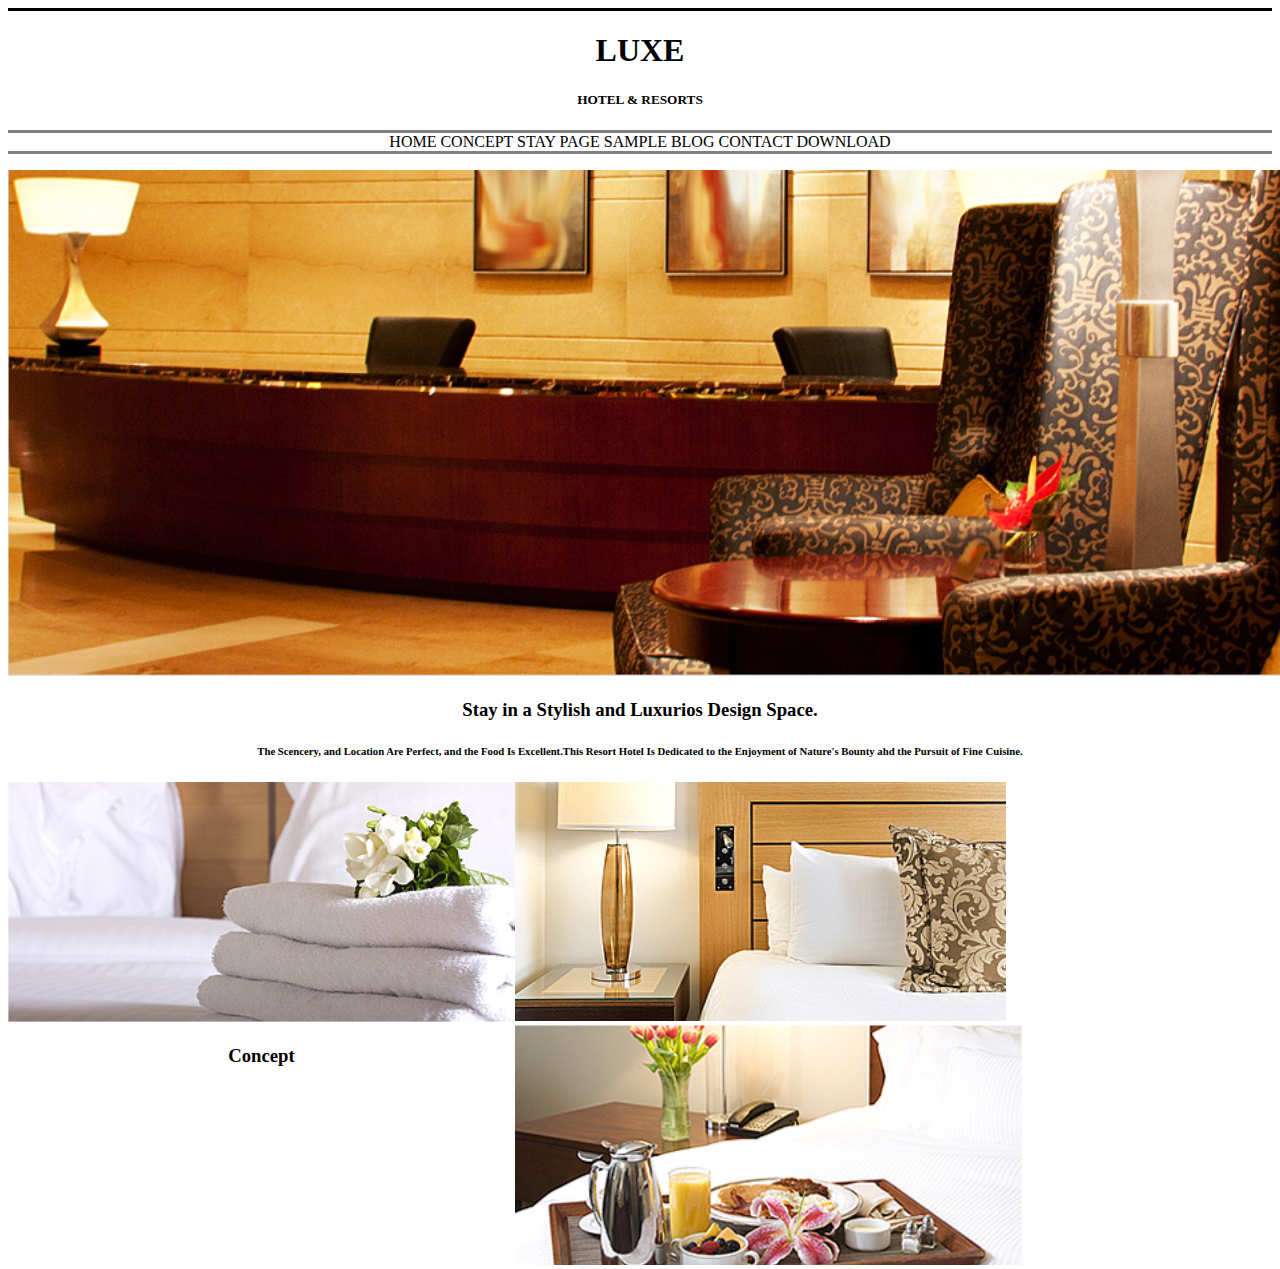
==== kadai02/index.html @ 63b829c4 "update 2023/6/7 09" ====
<!DOCTYPE html>
<html lang="ja">
<head>
    <meta charset="UTF-8">
    <meta http-equiv="X-UA-Compatible" content="IE=edge">
    <meta name="viewport" content="width=device-width, initial-scale=1.0">
    <title>課題０２</title>
    <style>
        body{
            border-top-style:solid ;
        }
        h1{
            text-align: center;
            font-weight: 700;
        }
        h5{text-align: center;}
        p{
            text-align: center;
            border-top-style:solid ;
            border-bottom-style:solid ;
            border-color: grey;
        }
        h3{
            text-align: center;
        }
        h6{
            text-align: center;
        }
        .float1{
            float: left;
            text-align: left;
        }
    </style>
</head>
<body>
    <h1>LUXE</h1>
    <h5>HOTEL & RESORTS</h5>
    <p>HOME   CONCEPT   STAY   PAGE SAMPLE   BLOG   CONTACT   DOWNLOAD</p>
    <img src="images/IMG_1552.jpeg">
    <h3>Stay in a Stylish and Luxurios Design Space.</h3>
    <h6>The Scencery, and Location Are Perfect, and the Food Is Excellent.This Resort Hotel Is Dedicated to the Enjoyment of Nature's Bounty ahd the Pursuit of Fine Cuisine.</h6>
    <section class="float1">
        <img src="images/IMG_1553.jpeg" >
        <h3>Concept</h3>
        <h6></h6>
    </section>
    <section class="float1">
        <img src="images/IMG_1554.jpeg">
    </section>
    <section class="float1">
        <img src="images/IMG_1555.jpeg">
    </section>
    
</body>
</html>
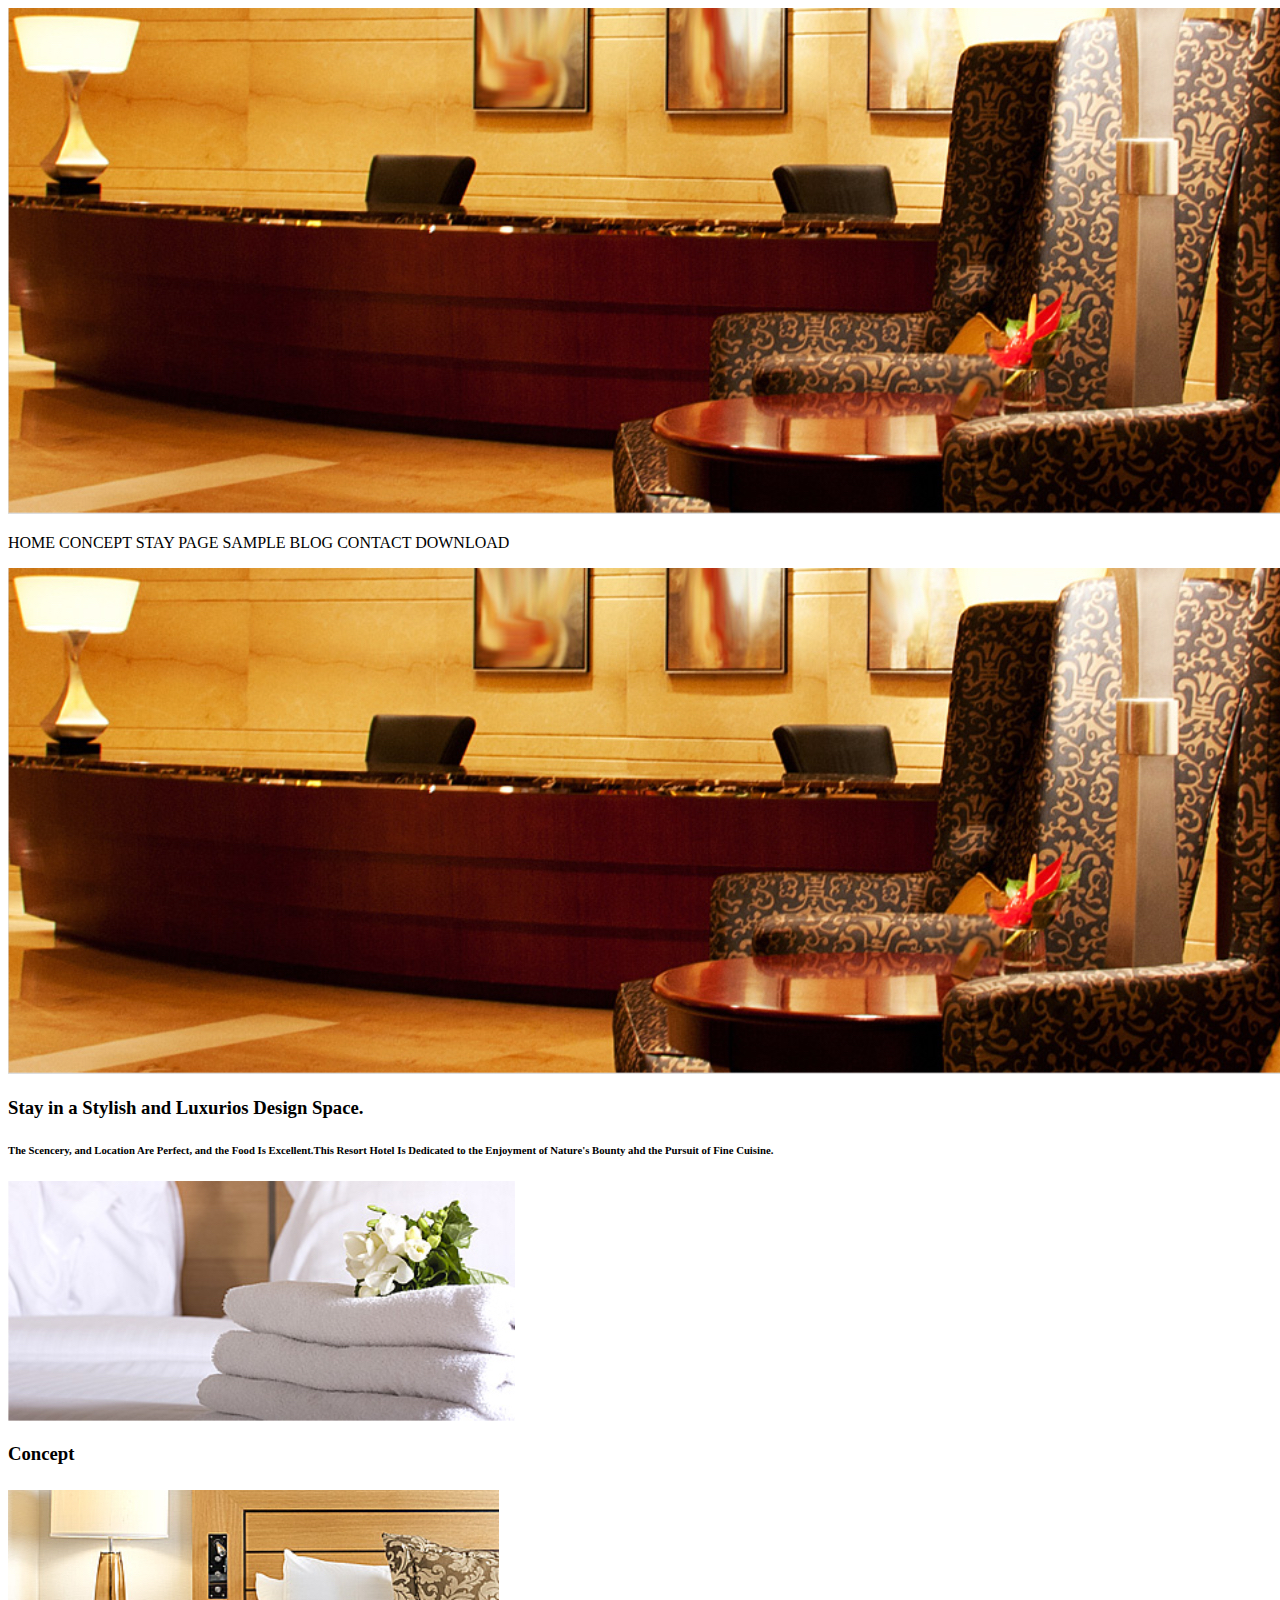
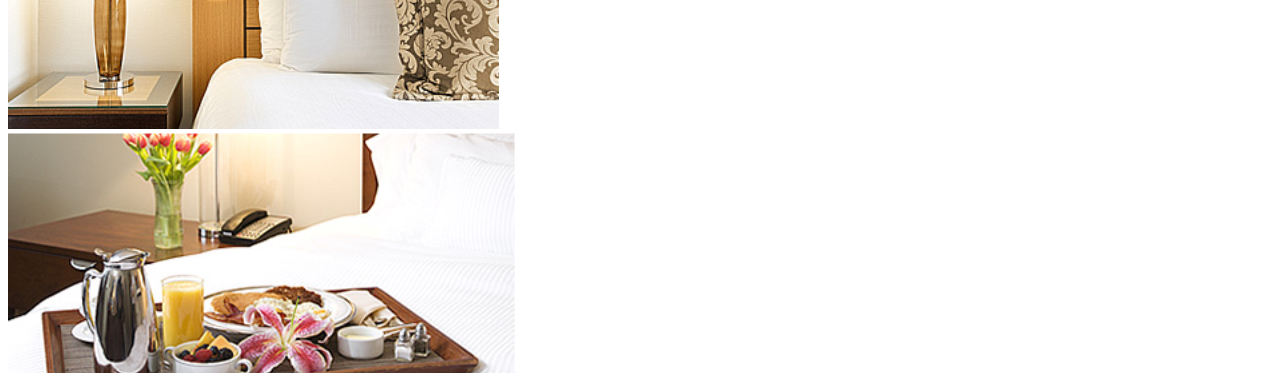
==== commit 49a3d0e1: "update 2023/6/28 03" ====
--- a/kadai02/index.html
+++ b/kadai02/index.html
@@ -4,37 +4,16 @@
     <meta charset="UTF-8">
     <meta http-equiv="X-UA-Compatible" content="IE=edge">
     <meta name="viewport" content="width=device-width, initial-scale=1.0">
-    <title>課題０２</title>
-    <style>
-        body{
-            border-top-style:solid ;
-        }
-        h1{
-            text-align: center;
-            font-weight: 700;
-        }
-        h5{text-align: center;}
-        p{
-            text-align: center;
-            border-top-style:solid ;
-            border-bottom-style:solid ;
-            border-color: grey;
-        }
-        h3{
-            text-align: center;
-        }
-        h6{
-            text-align: center;
-        }
-        .float1{
-            float: left;
-            text-align: left;
-        }
-    </style>
+    <title>LUXE HOTEL & RESORTS</title>
 </head>
 <body>
-    <h1>LUXE</h1>
-    <h5>HOTEL & RESORTS</h5>
+    <header>
+        <nav>
+            <div class="header_logo">
+                <img src="images/IMG_1552.jpeg" alt="">
+            </div>
+        </nav>
+    </header>
     <p>HOME   CONCEPT   STAY   PAGE SAMPLE   BLOG   CONTACT   DOWNLOAD</p>
     <img src="images/IMG_1552.jpeg">
     <h3>Stay in a Stylish and Luxurios Design Space.</h3>
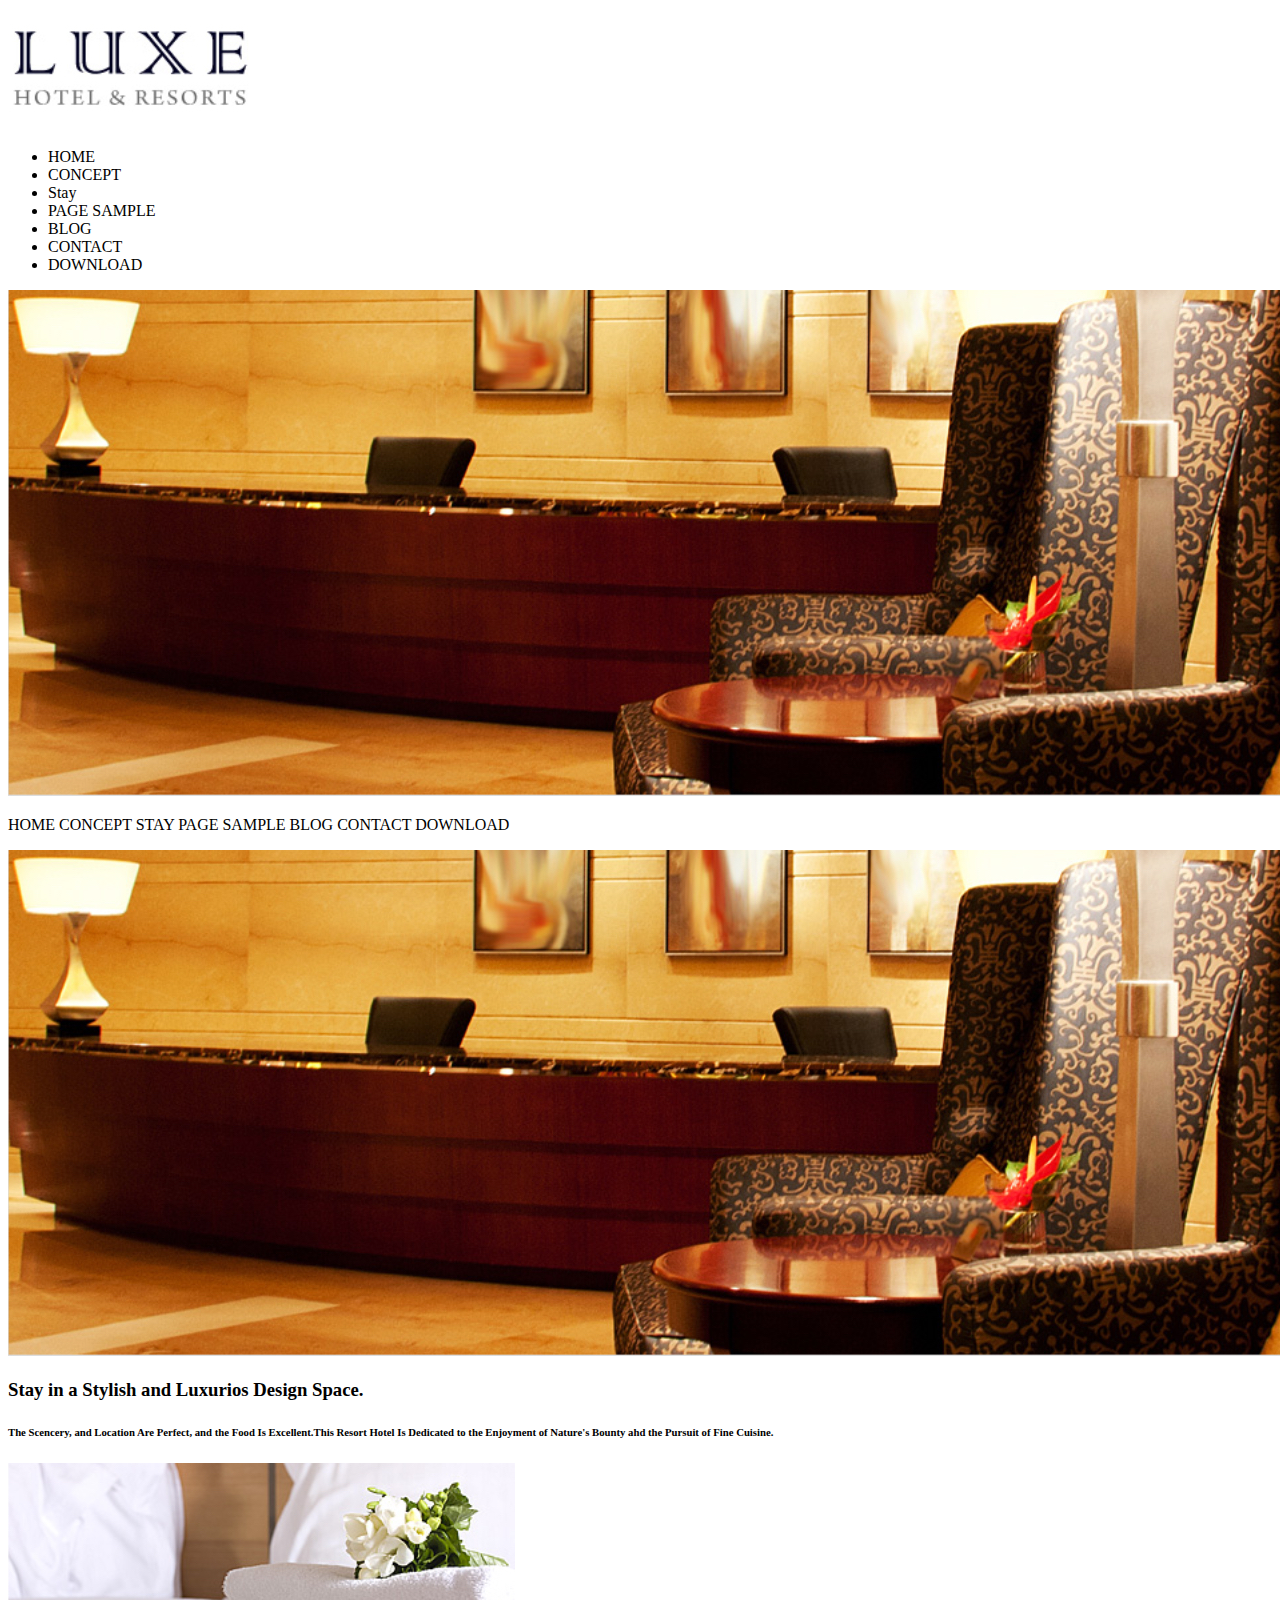
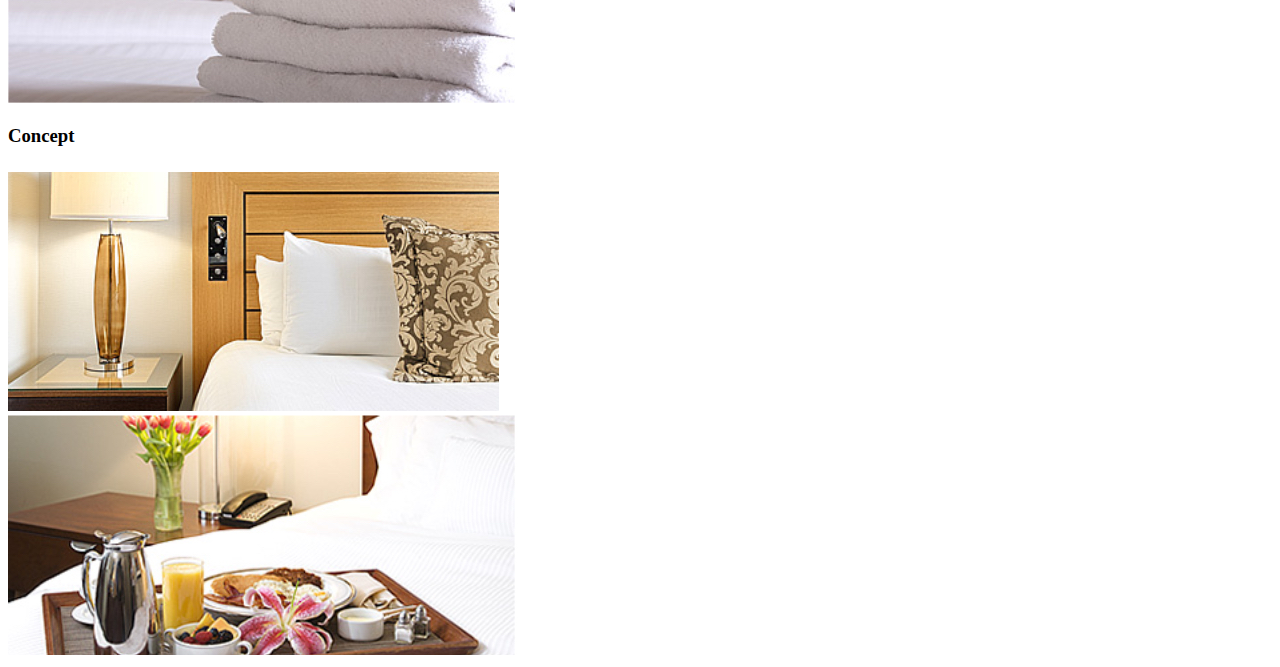
==== commit f2a6e27c: "update 2023/6/28  05" ====
--- a/kadai02/index.html
+++ b/kadai02/index.html
@@ -10,9 +10,22 @@
     <header>
         <nav>
             <div class="header_logo">
-                <img src="images/IMG_1552.jpeg" alt="">
+                <img src="images/IMG_1587.jpeg" alt="ロゴ">
             </div>
+            <ul class="header_navlist">
+                 <li>HOME</li>
+                 <li>CONCEPT</li>
+                 <li>Stay</li>
+                 <li>PAGE SAMPLE</li>
+                 <li>BLOG</li>
+                 <li>CONTACT</li>
+                 <li class="float_none">DOWNLOAD</li>
+            </ul>
         </nav>
+
+        <div class="header_mainvisual">
+            <img src="images/IMG_1552.jpeg" alt="メインビジュアル">
+        </div>
     </header>
     <p>HOME   CONCEPT   STAY   PAGE SAMPLE   BLOG   CONTACT   DOWNLOAD</p>
     <img src="images/IMG_1552.jpeg">
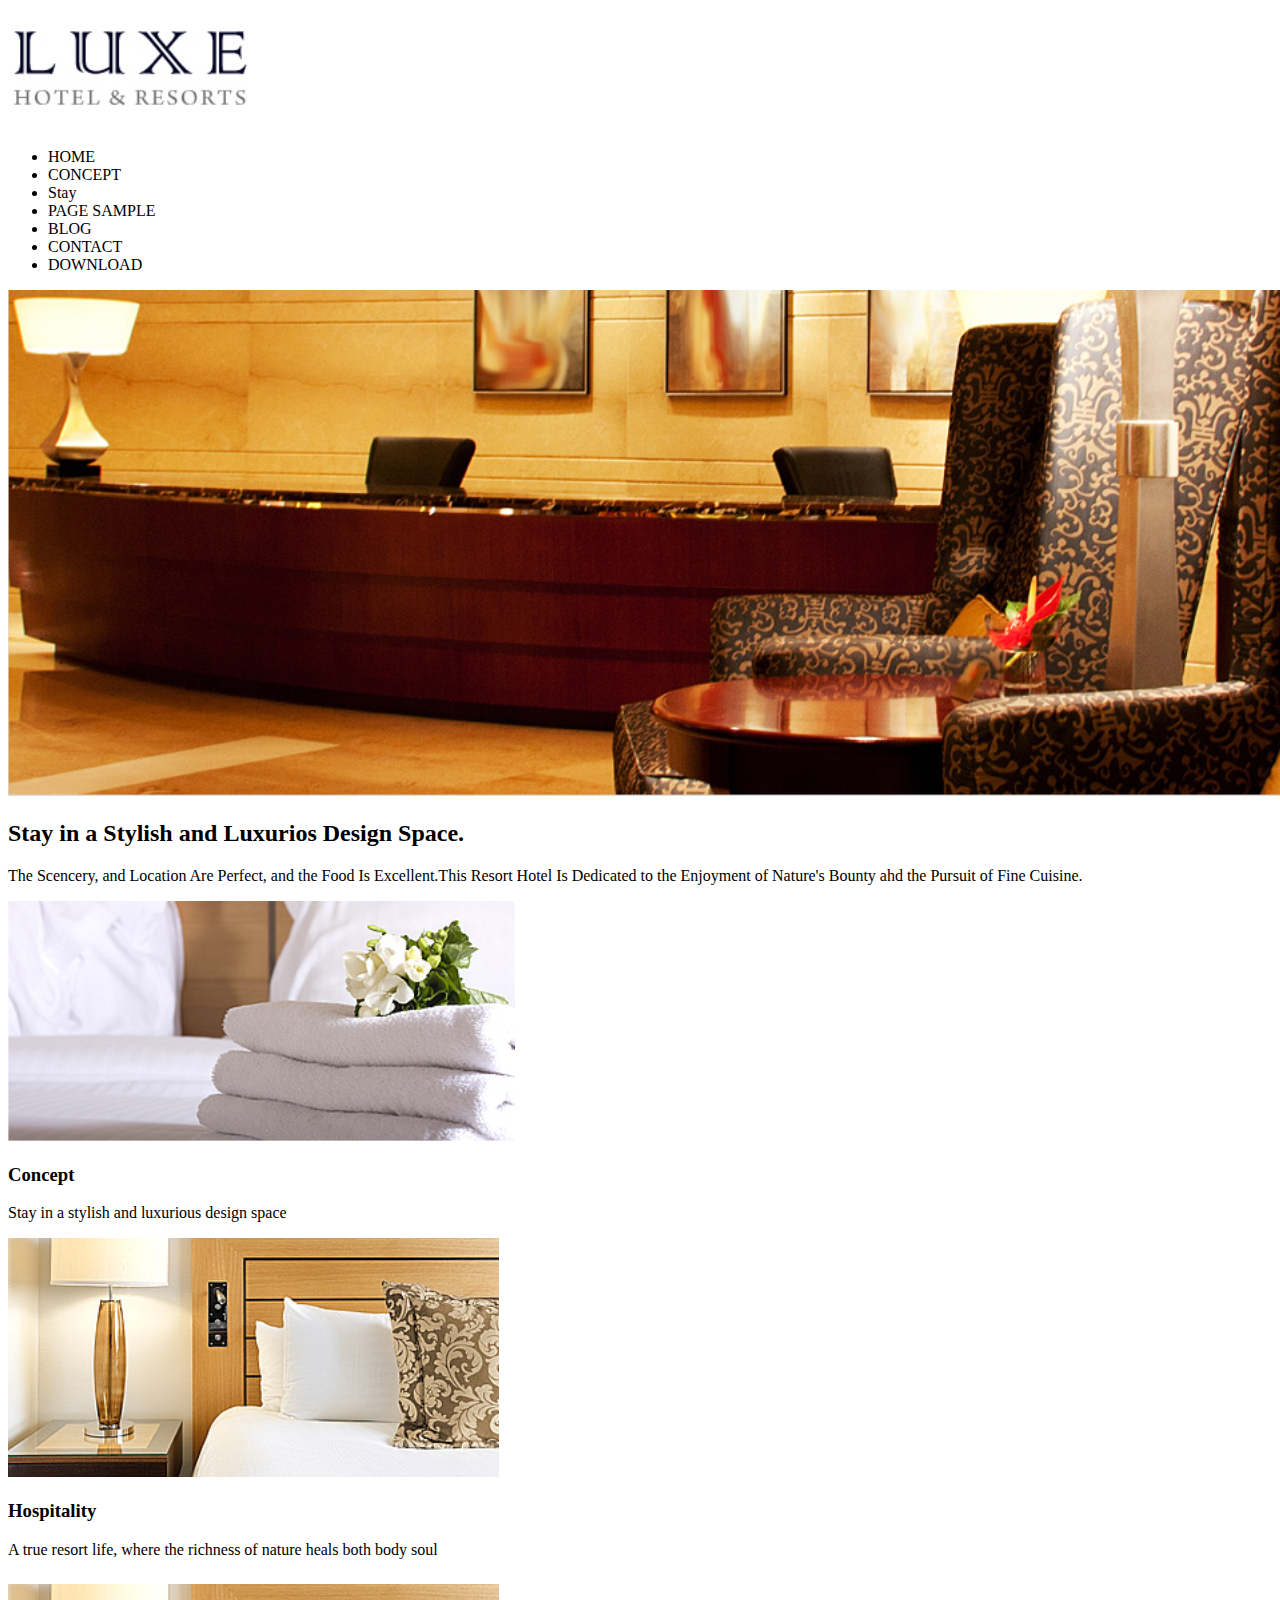
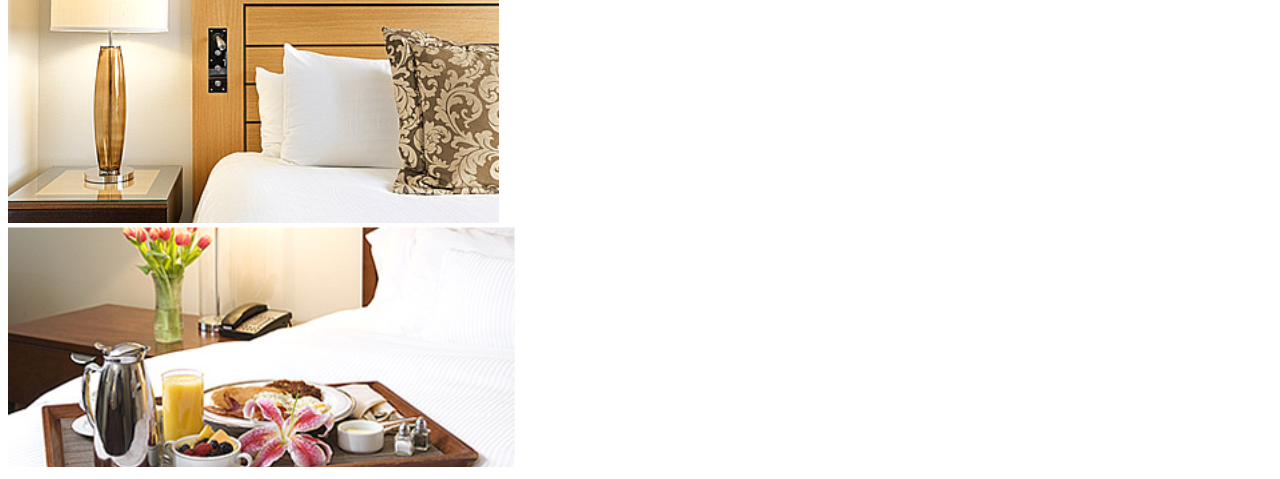
==== commit 172b23ea: "update 2023/6/28 06" ====
--- a/kadai02/index.html
+++ b/kadai02/index.html
@@ -27,21 +27,32 @@
             <img src="images/IMG_1552.jpeg" alt="メインビジュアル">
         </div>
     </header>
-    <p>HOME   CONCEPT   STAY   PAGE SAMPLE   BLOG   CONTACT   DOWNLOAD</p>
-    <img src="images/IMG_1552.jpeg">
-    <h3>Stay in a Stylish and Luxurios Design Space.</h3>
-    <h6>The Scencery, and Location Are Perfect, and the Food Is Excellent.This Resort Hotel Is Dedicated to the Enjoyment of Nature's Bounty ahd the Pursuit of Fine Cuisine.</h6>
-    <section class="float1">
-        <img src="images/IMG_1553.jpeg" >
-        <h3>Concept</h3>
-        <h6></h6>
-    </section>
+    <main>
+        <article class="amin_content">
+            <h2>Stay in a Stylish and Luxurios Design Space.</h2>
+            <p class="main_content_body">
+                The Scencery, and Location Are Perfect, and the Food Is Excellent.This Resort Hotel Is Dedicated to the Enjoyment of Nature's Bounty ahd the Pursuit of Fine Cuisine.
+            </p>
+            <div class="main_goodpoint">
+                <section>
+                    <img src="images/IMG_1553.jpeg" alt="良いところ＿1">
+                    <h3>Concept</h3>
+                    <p>Stay in a stylish and luxurious design space</p>
+                </section>
+                <section>
+                    <img src="images/IMG_1554.jpeg" alt="良いところ＿2">
+                    <h3>Hospitality</h3>
+                    <p>A true resort life, where the richness of nature heals both body soul</p>
+                </section>
+            </div>
+        </article>
+    <h6></h6>
     <section class="float1">
         <img src="images/IMG_1554.jpeg">
     </section>
     <section class="float1">
         <img src="images/IMG_1555.jpeg">
     </section>
-    
+    </main>
 </body>
 </html>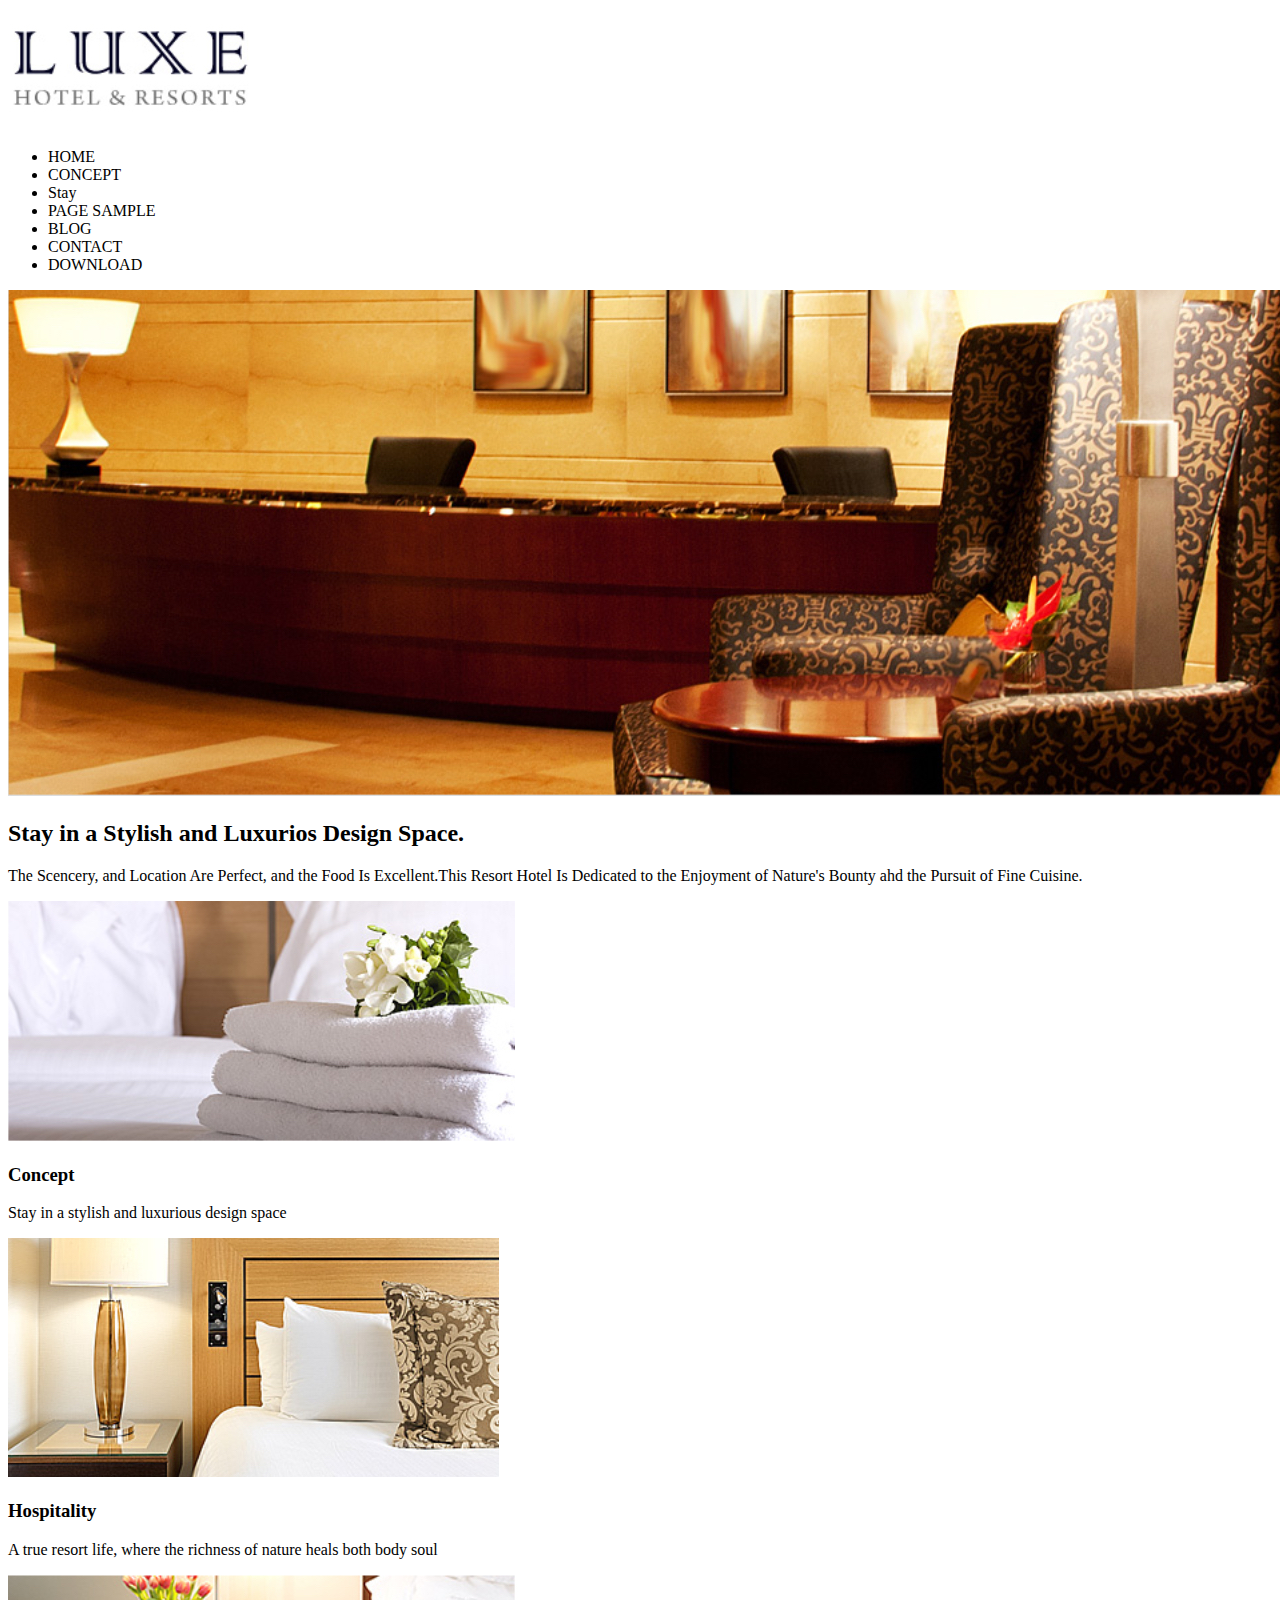
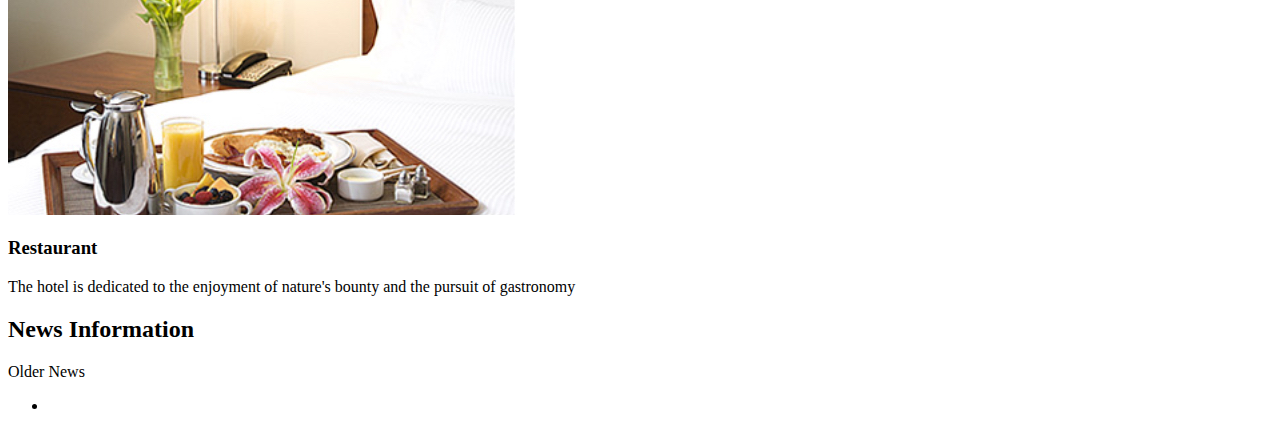
==== commit f32d43e2: "update 2023/6/28 07" ====
--- a/kadai02/index.html
+++ b/kadai02/index.html
@@ -44,15 +44,25 @@
                     <h3>Hospitality</h3>
                     <p>A true resort life, where the richness of nature heals both body soul</p>
                 </section>
+                <section>
+                    <img src="images/IMG_1555.jpeg" alt="良いところ＿3">
+                    <h3>Restaurant</h3>
+                    <p>The hotel is dedicated to the enjoyment of nature's bounty and the pursuit of gastronomy</p>
+                </section>
             </div>
         </article>
-    <h6></h6>
-    <section class="float1">
-        <img src="images/IMG_1554.jpeg">
-    </section>
-    <section class="float1">
-        <img src="images/IMG_1555.jpeg">
-    </section>
     </main>
+
+    <footer>
+        <div class="news">
+            <div class="news_title">
+                <h2>News Information</h2>
+                <span>Older News</span>
+            </div>
+            <ul class="news_list">
+                <li></li>
+            </ul>
+        </div>
+    </footer>
 </body>
 </html>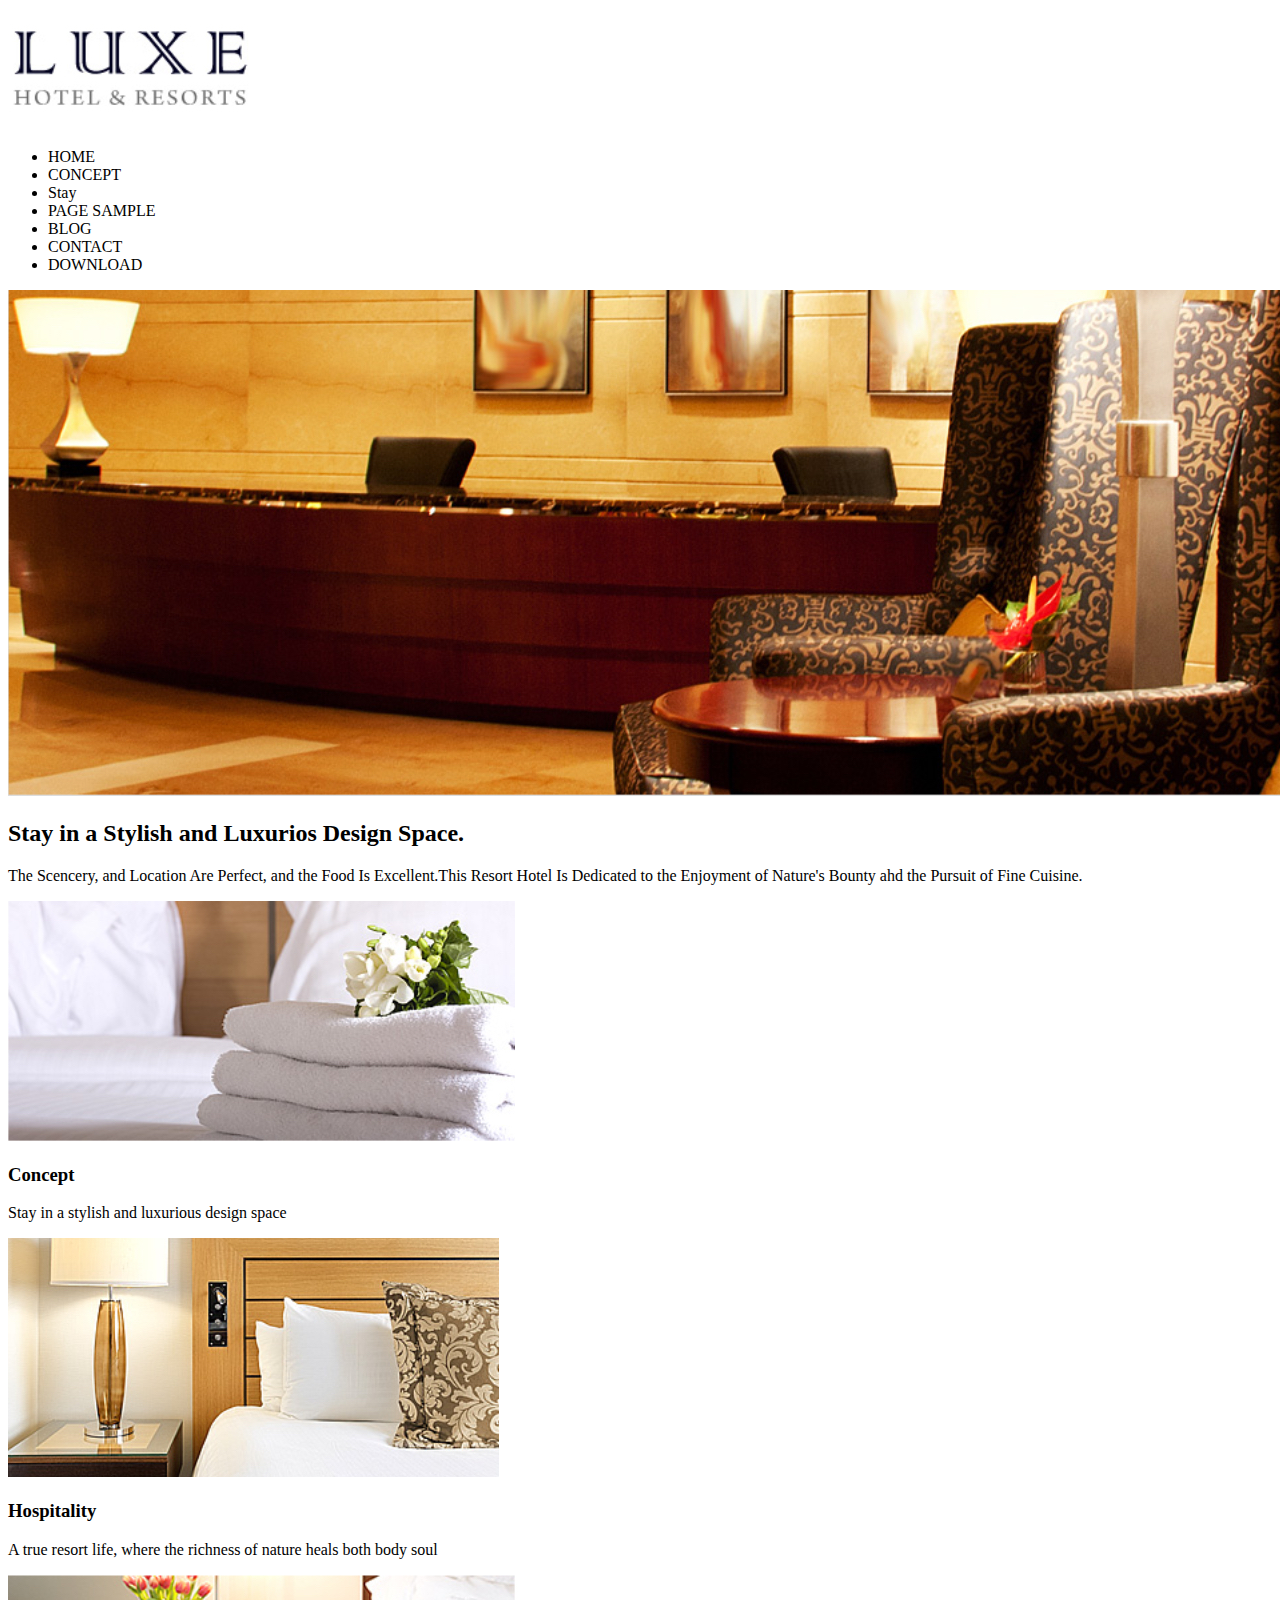
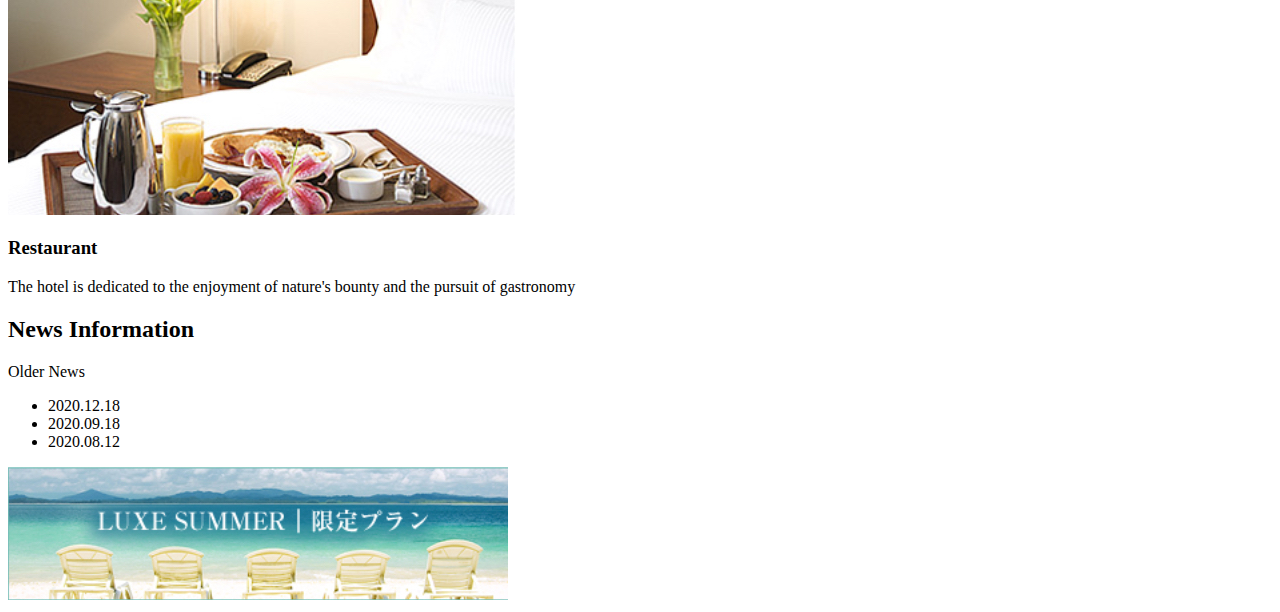
==== commit aaa475d6: "updated 2023/6/28 0808" ====
--- a/kadai02/index.html
+++ b/kadai02/index.html
@@ -60,8 +60,13 @@
                 <span>Older News</span>
             </div>
             <ul class="news_list">
-                <li></li>
+                <li><span class="news_date">2020.12.18</span></li>
+                <li><span class="news_date">2020.09.18</span></li>
+                <li><span class="news_date">2020.08.12</span></li>
             </ul>
+        </div>
+        <div class="banner">
+            <img src="images/IMG_1556.jpeg" alt="バナー">
         </div>
     </footer>
 </body>
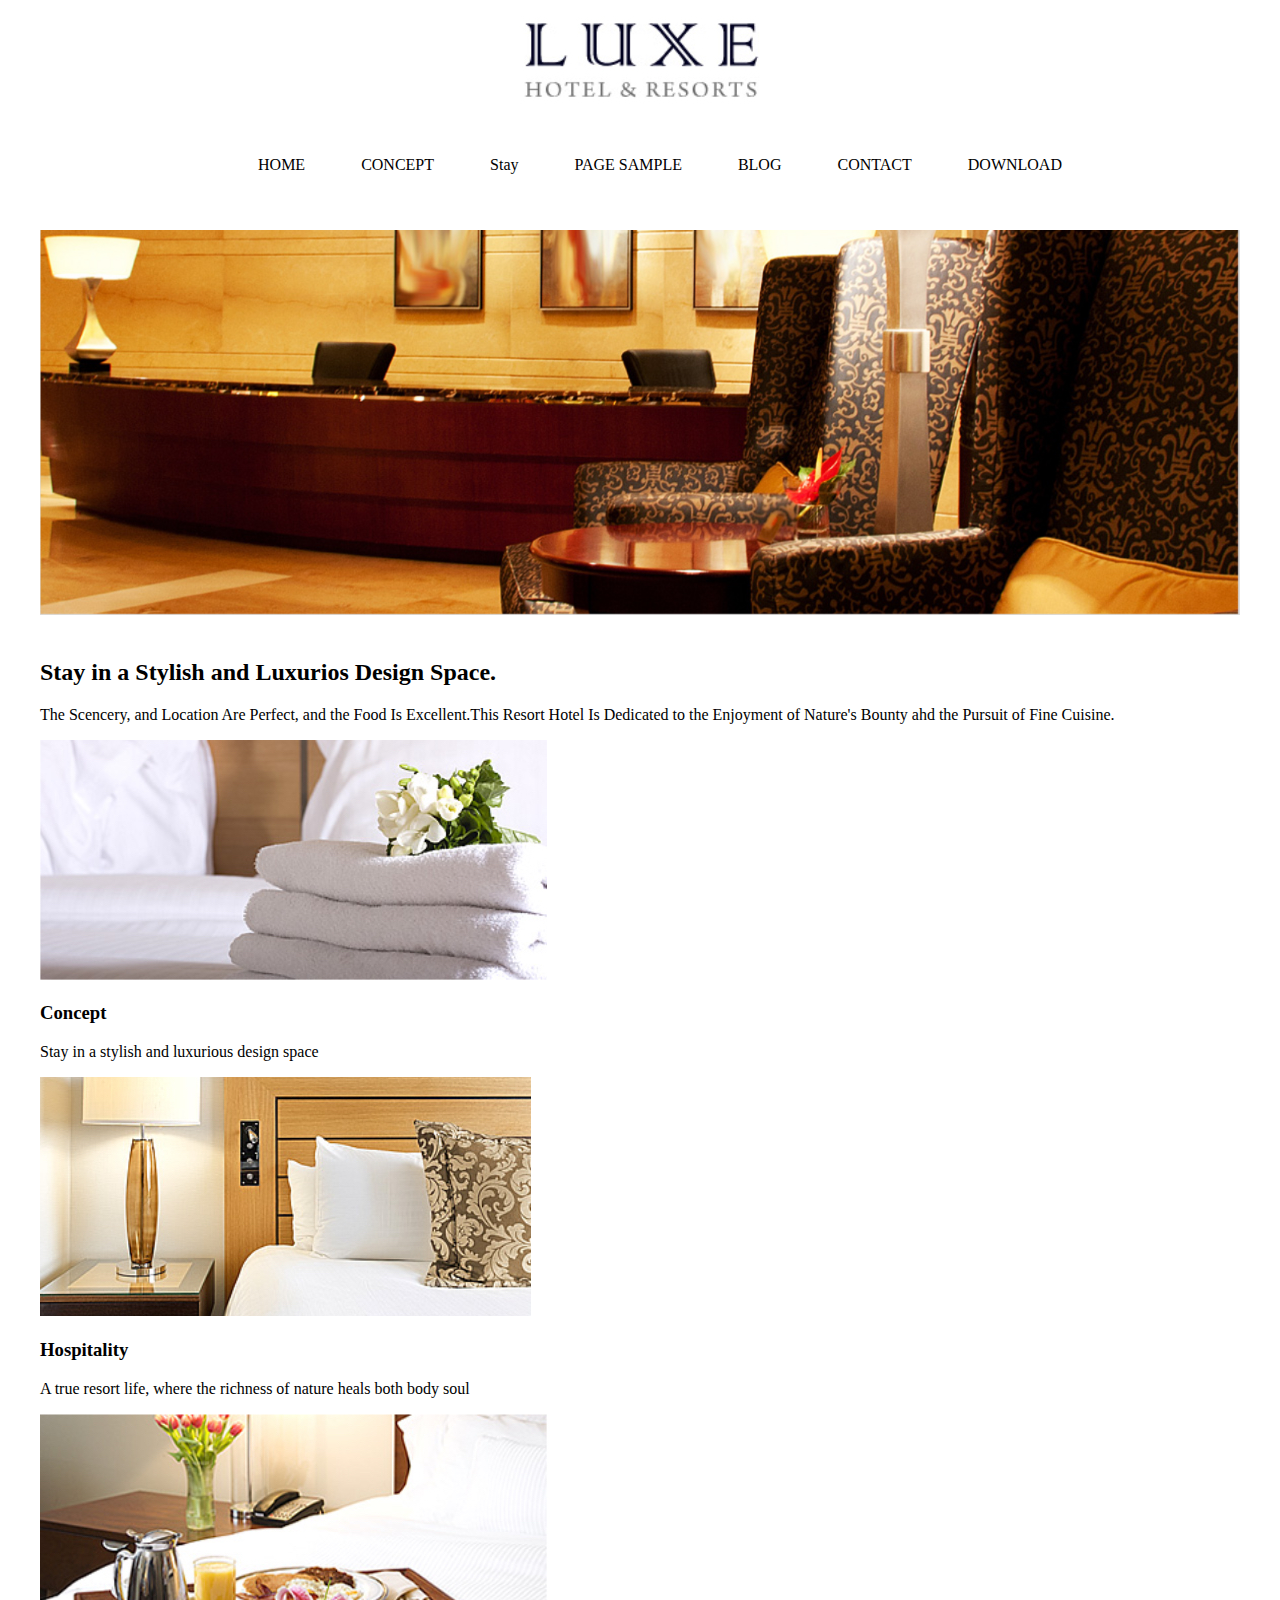
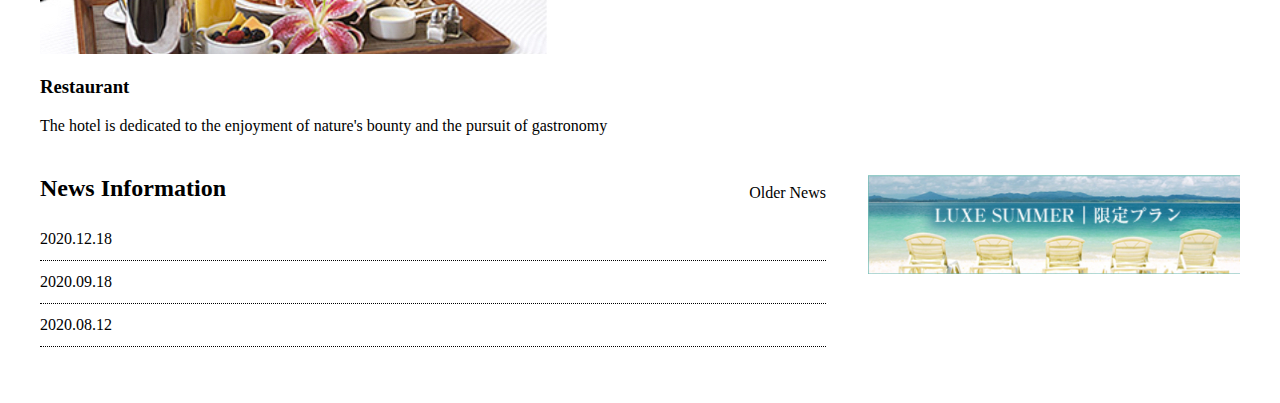
==== commit 8d4000e4: "update 2023/6/28 11" ====
--- a/kadai02/index.html
+++ b/kadai02/index.html
@@ -6,6 +6,8 @@
     <meta name="viewport" content="width=device-width, initial-scale=1.0">
     <title>LUXE HOTEL & RESORTS</title>
 </head>
+
+<link rel="stylesheet" href="css/style.css">
 <body>
     <header>
         <nav>
--- a/kadai02/css/style.css
+++ b/kadai02/css/style.css
@@ -0,0 +1,78 @@
+body{
+    margin: 0;
+}
+.header_logo{
+    text-align: center;
+}
+.header_navlist{
+    display: flex;
+    justify-content: center;
+    flex-wrap: wrap;
+    border-top: 1px;
+    border-bottom: 1px;
+}
+.header_navlist li{
+    margin: 16px 28px;
+    list-style: none;
+}
+.header_mainvisual{
+    margin: 40px;
+}
+.header_mainvisual img{
+    width: 100%;
+    border: 10px;
+    box-sizing: border-box;
+}
+main{
+    margin: 0 40px;
+}
+.main_content h2{
+    font-family: serif;
+    font-weight: normal;
+    text-align: center;
+}
+.main_goodpoints{
+    display: flex;
+    justify-content: space-between;
+}
+.main_goodpoints section{
+    width: 31%;
+}
+.main_goodpoints section img{
+    width: 100%;
+}
+footer{
+    display: flex;
+    justify-content: space-between;
+    margin: 40px 40px;
+}
+.news{
+    width: 65.5%;
+}
+.news_title{
+    display: flex;
+    justify-content: space-between;
+    align-items: flex-end;
+}
+.news_title h2{
+    margin: 0;
+}
+.news_list{
+    list-style: none;
+    padding: 0;
+    border-top: 1px;
+}
+.news_list li{
+    border-bottom: 1px dotted #000;
+    padding: 12px 0;
+}
+.news_bate{
+    font-weight: bold;
+    margin-right: 30px;
+}
+.banner{
+    width: 31%;
+}
+.banner img{
+    width: 100%;
+}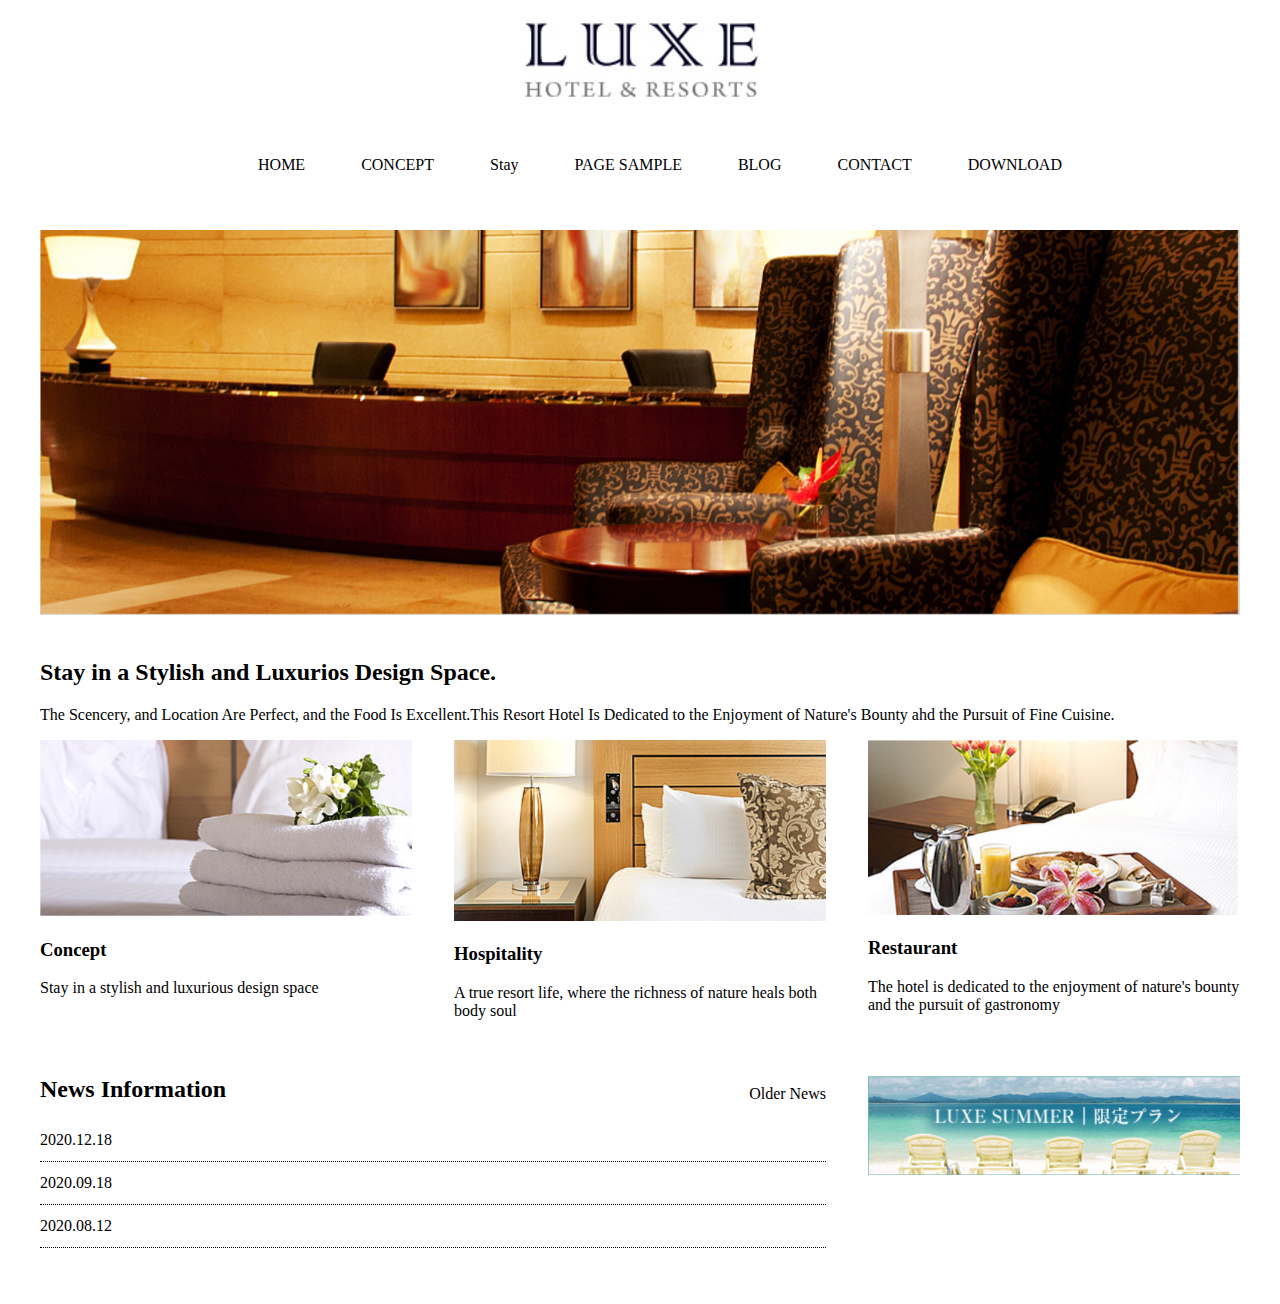
==== commit 14cb4fc0: "update 2023/6/28 12" ====
--- a/kadai02/index.html
+++ b/kadai02/index.html
@@ -35,7 +35,7 @@
             <p class="main_content_body">
                 The Scencery, and Location Are Perfect, and the Food Is Excellent.This Resort Hotel Is Dedicated to the Enjoyment of Nature's Bounty ahd the Pursuit of Fine Cuisine.
             </p>
-            <div class="main_goodpoint">
+            <div class="main_goodpoints">
                 <section>
                     <img src="images/IMG_1553.jpeg" alt="良いところ＿1">
                     <h3>Concept</h3>
